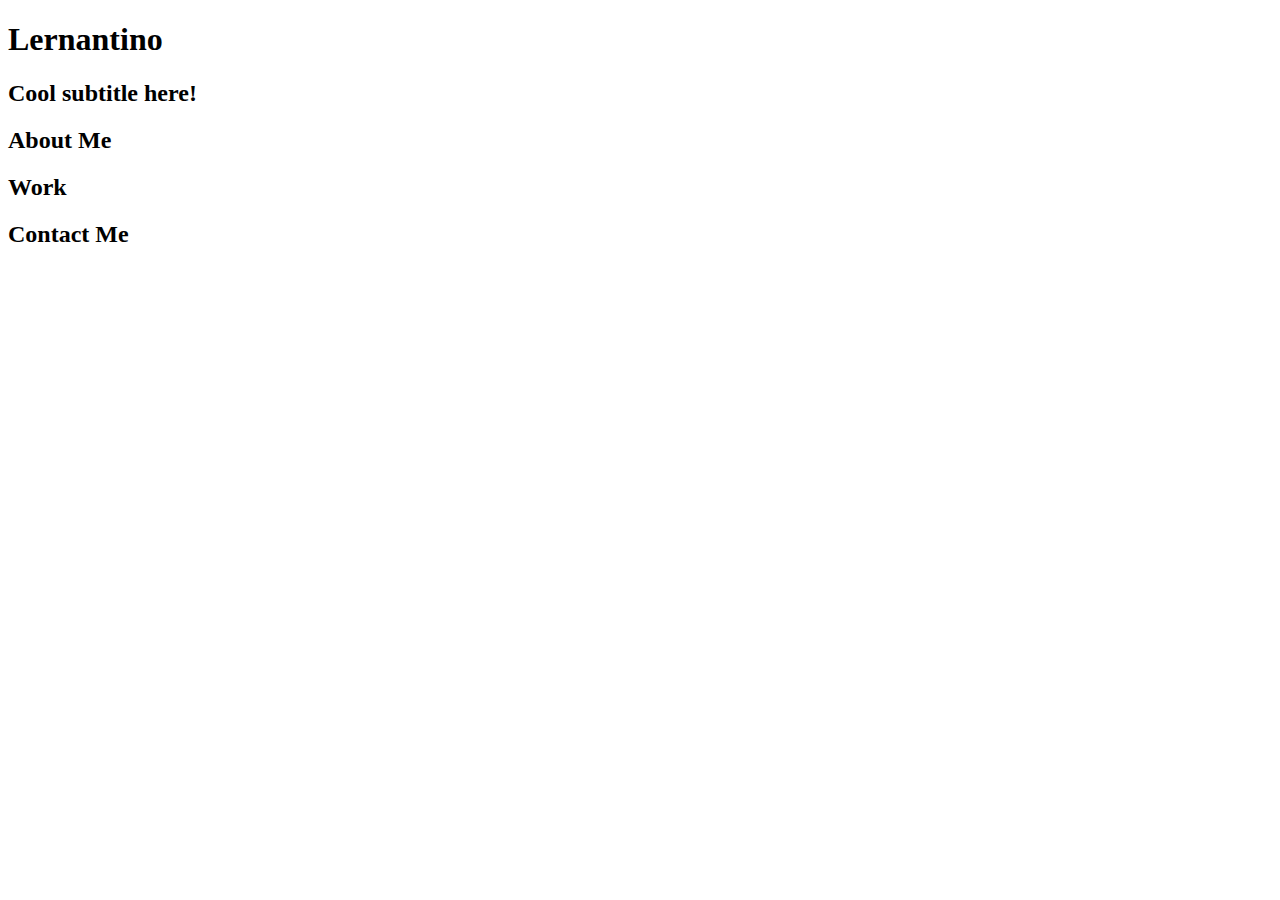
==== index.html @ 5059cdac "First Commit" ====
<!DOCTYPE html>
<html lang="en-gb">

<head>
  <meta charset="UTF-8">
  <meta name="viewport" content="width=device-width, initial-scale=1.0">
  <meta http-equiv="X-UA-Compatible" content="ie=edge">
  <title>Lernantino // Web Developer</title>
  <link rel="stylesheet" href="./assets/css/style.css" />
</head>

<body>
  <!-- main logo / nav -->
  <header>
    <h1>Lernantino</h1>
    <nav>
    </nav>
  </header>

  <!-- hero banner -->
  <section class="hero-banner">
    <div>
      <h2>Cool subtitle here!</h2>
    </div>
  </section>

  <main class="page-wrapper">
    <!-- about me -->
    <section class="page-section" id="about">
      <h2>About Me</h2>
    </section>

    <!-- portfolio container -->
    <section class="page-section" id="work">
      <h2>Work</h2>
    </section>

    <!-- contact -->
    <section class="page-section contact" id="contact">
      <h2>Contact Me</h2>
    </section>
  </main>
</body>

</html>
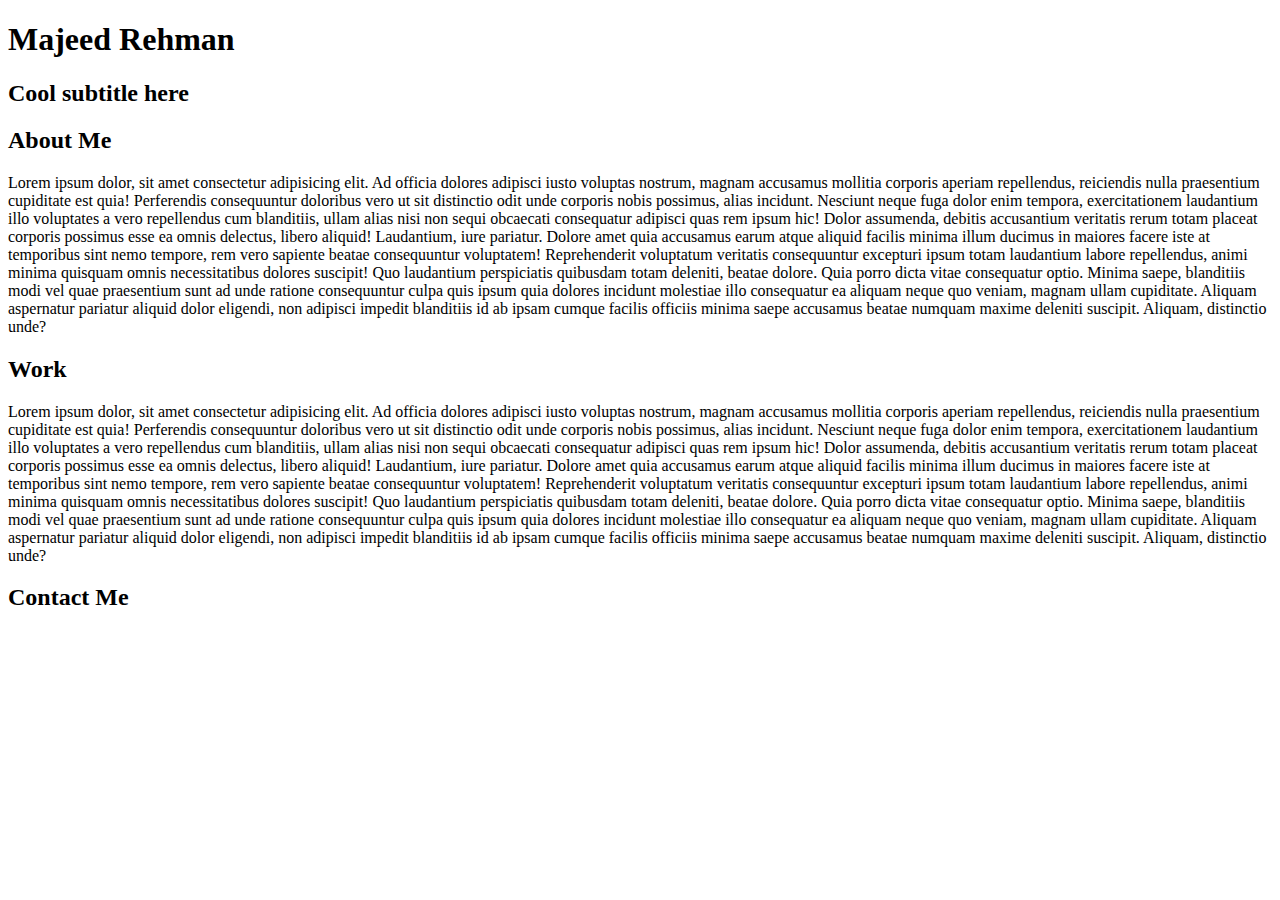
==== commit 43f62421: "made changes to html and css files" ====
--- a/index.html
+++ b/index.html
@@ -5,40 +5,43 @@
   <meta charset="UTF-8">
   <meta name="viewport" content="width=device-width, initial-scale=1.0">
   <meta http-equiv="X-UA-Compatible" content="ie=edge">
-  <title>Lernantino // Web Developer</title>
-  <link rel="stylesheet" href="./assets/css/style.css" />
+  <title>Majeed Rehman</title>
+  <link rel="stylesheet" href="./css/style.css" />
 </head>
 
 <body>
   <!-- main logo / nav -->
   <header>
-    <h1>Lernantino</h1>
+    <h1>Majeed Rehman</h1>
     <nav>
     </nav>
   </header>
-
-  <!-- hero banner -->
-  <section class="hero-banner">
-    <div>
-      <h2>Cool subtitle here!</h2>
+  
+    <!-- hero banner -->
+    <section class="hero-banner">
+      <div>
+      <h2>Cool subtitle here</h2>
     </div>
   </section>
 
-  <main class="page-wrapper">
+  <main class="container">
     <!-- about me -->
     <section class="page-section" id="about">
       <h2>About Me</h2>
     </section>
 
-    <!-- portfolio container -->
+  <section>Lorem ipsum dolor, sit amet consectetur adipisicing elit. Ad officia dolores adipisci iusto voluptas nostrum, magnam accusamus mollitia corporis aperiam repellendus, reiciendis nulla praesentium cupiditate est quia! Perferendis consequuntur doloribus vero ut sit distinctio odit unde corporis nobis possimus, alias incidunt. Nesciunt neque fuga dolor enim tempora, exercitationem laudantium illo voluptates a vero repellendus cum blanditiis, ullam alias nisi non sequi obcaecati consequatur adipisci quas rem ipsum hic! Dolor assumenda, debitis accusantium veritatis rerum totam placeat corporis possimus esse ea omnis delectus, libero aliquid! Laudantium, iure pariatur. Dolore amet quia accusamus earum atque aliquid facilis minima illum ducimus in maiores facere iste at temporibus sint nemo tempore, rem vero sapiente beatae consequuntur voluptatem! Reprehenderit voluptatum veritatis consequuntur excepturi ipsum totam laudantium labore repellendus, animi minima quisquam omnis necessitatibus dolores suscipit! Quo laudantium perspiciatis quibusdam totam deleniti, beatae dolore. Quia porro dicta vitae consequatur optio. Minima saepe, blanditiis modi vel quae praesentium sunt ad unde ratione consequuntur culpa quis ipsum quia dolores incidunt molestiae illo consequatur ea aliquam neque quo veniam, magnam ullam cupiditate. Aliquam aspernatur pariatur aliquid dolor eligendi, non adipisci impedit blanditiis id ab ipsam cumque facilis officiis minima saepe accusamus beatae numquam maxime deleniti suscipit. Aliquam, distinctio unde?</section>
+    <!--portfolio container -->
     <section class="page-section" id="work">
       <h2>Work</h2>
     </section>
-
+    <section>Lorem ipsum dolor, sit amet consectetur adipisicing elit. Ad officia dolores adipisci iusto voluptas nostrum, magnam accusamus mollitia corporis aperiam repellendus, reiciendis nulla praesentium cupiditate est quia! Perferendis consequuntur doloribus vero ut sit distinctio odit unde corporis nobis possimus, alias incidunt. Nesciunt neque fuga dolor enim tempora, exercitationem laudantium illo voluptates a vero repellendus cum blanditiis, ullam alias nisi non sequi obcaecati consequatur adipisci quas rem ipsum hic! Dolor assumenda, debitis accusantium veritatis rerum totam placeat corporis possimus esse ea omnis delectus, libero aliquid! Laudantium, iure pariatur. Dolore amet quia accusamus earum atque aliquid facilis minima illum ducimus in maiores facere iste at temporibus sint nemo tempore, rem vero sapiente beatae consequuntur voluptatem! Reprehenderit voluptatum veritatis consequuntur excepturi ipsum totam laudantium labore repellendus, animi minima quisquam omnis necessitatibus dolores suscipit! Quo laudantium perspiciatis quibusdam totam deleniti, beatae dolore. Quia porro dicta vitae consequatur optio. Minima saepe, blanditiis modi vel quae praesentium sunt ad unde ratione consequuntur culpa quis ipsum quia dolores incidunt molestiae illo consequatur ea aliquam neque quo veniam, magnam ullam cupiditate. Aliquam aspernatur pariatur aliquid dolor eligendi, non adipisci impedit blanditiis id ab ipsam cumque facilis officiis minima saepe accusamus beatae numquam maxime deleniti suscipit. Aliquam, distinctio unde?</section>
+   
     <!-- contact -->
     <section class="page-section contact" id="contact">
       <h2>Contact Me</h2>
     </section>
+    
   </main>
 </body>
 
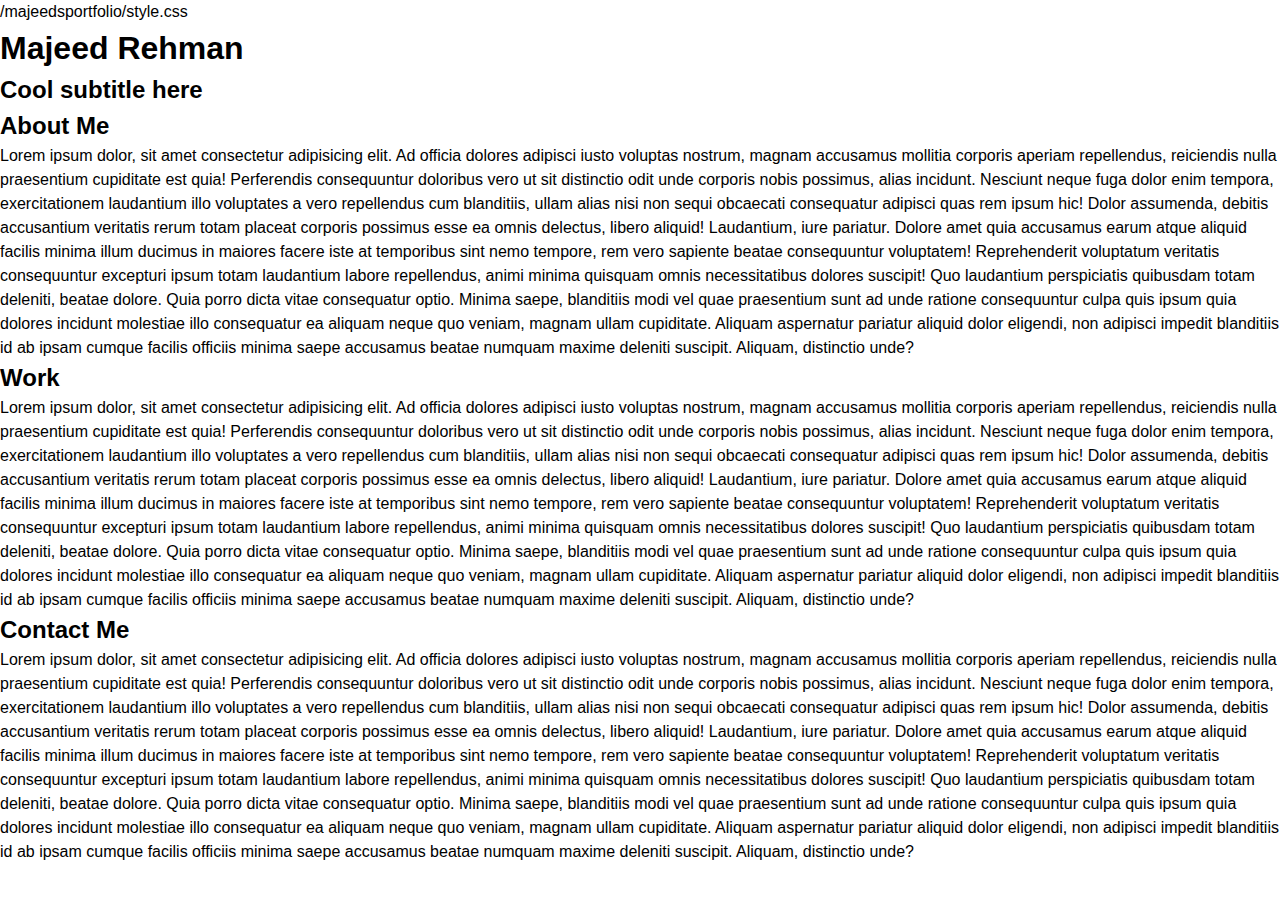
==== commit 7a56a892: "added photos" ====
--- a/index.html
+++ b/index.html
@@ -6,9 +6,9 @@
   <meta name="viewport" content="width=device-width, initial-scale=1.0">
   <meta http-equiv="X-UA-Compatible" content="ie=edge">
   <title>Majeed Rehman</title>
-  <link rel="stylesheet" href="./css/style.css" />
+  <link rel="stylesheet" href="./css/style.css"/>
 </head>
-
+/majeedsportfolio/style.css
 <body>
   <!-- main logo / nav -->
   <header>
@@ -21,7 +21,7 @@
     <section class="hero-banner">
       <div>
       <h2>Cool subtitle here</h2>
-    </div>
+     </div>
   </section>
 
   <main class="container">
@@ -41,7 +41,8 @@
     <section class="page-section contact" id="contact">
       <h2>Contact Me</h2>
     </section>
-    
+    <section><section>Lorem ipsum dolor, sit amet consectetur adipisicing elit. Ad officia dolores adipisci iusto voluptas nostrum, magnam accusamus mollitia corporis aperiam repellendus, reiciendis nulla praesentium cupiditate est quia! Perferendis consequuntur doloribus vero ut sit distinctio odit unde corporis nobis possimus, alias incidunt. Nesciunt neque fuga dolor enim tempora, exercitationem laudantium illo voluptates a vero repellendus cum blanditiis, ullam alias nisi non sequi obcaecati consequatur adipisci quas rem ipsum hic! Dolor assumenda, debitis accusantium veritatis rerum totam placeat corporis possimus esse ea omnis delectus, libero aliquid! Laudantium, iure pariatur. Dolore amet quia accusamus earum atque aliquid facilis minima illum ducimus in maiores facere iste at temporibus sint nemo tempore, rem vero sapiente beatae consequuntur voluptatem! Reprehenderit voluptatum veritatis consequuntur excepturi ipsum totam laudantium labore repellendus, animi minima quisquam omnis necessitatibus dolores suscipit! Quo laudantium perspiciatis quibusdam totam deleniti, beatae dolore. Quia porro dicta vitae consequatur optio. Minima saepe, blanditiis modi vel quae praesentium sunt ad unde ratione consequuntur culpa quis ipsum quia dolores incidunt molestiae illo consequatur ea aliquam neque quo veniam, magnam ullam cupiditate. Aliquam aspernatur pariatur aliquid dolor eligendi, non adipisci impedit blanditiis id ab ipsam cumque facilis officiis minima saepe accusamus beatae numquam maxime deleniti suscipit. Aliquam, distinctio unde?</section></section>
+ 
   </main>
 </body>
 
--- a/css/style.css
+++ b/css/style.css
@@ -0,0 +1,23 @@
+* {
+  box-sizing: border-box;
+}
+
+body {
+  margin: 0;
+  padding: 0;
+  font-family: 'Trebuchet MS', 'Lucida Sans Unicode', 'Lucida Grande', 'Lucida Sans', Arial, sans-serif;
+  line-height: 1.5;
+}
+
+h1,
+h2,
+h3,
+h4,
+h5,
+h6 {
+  margin: 0;
+}
+
+p {
+  margin: 0;
+}
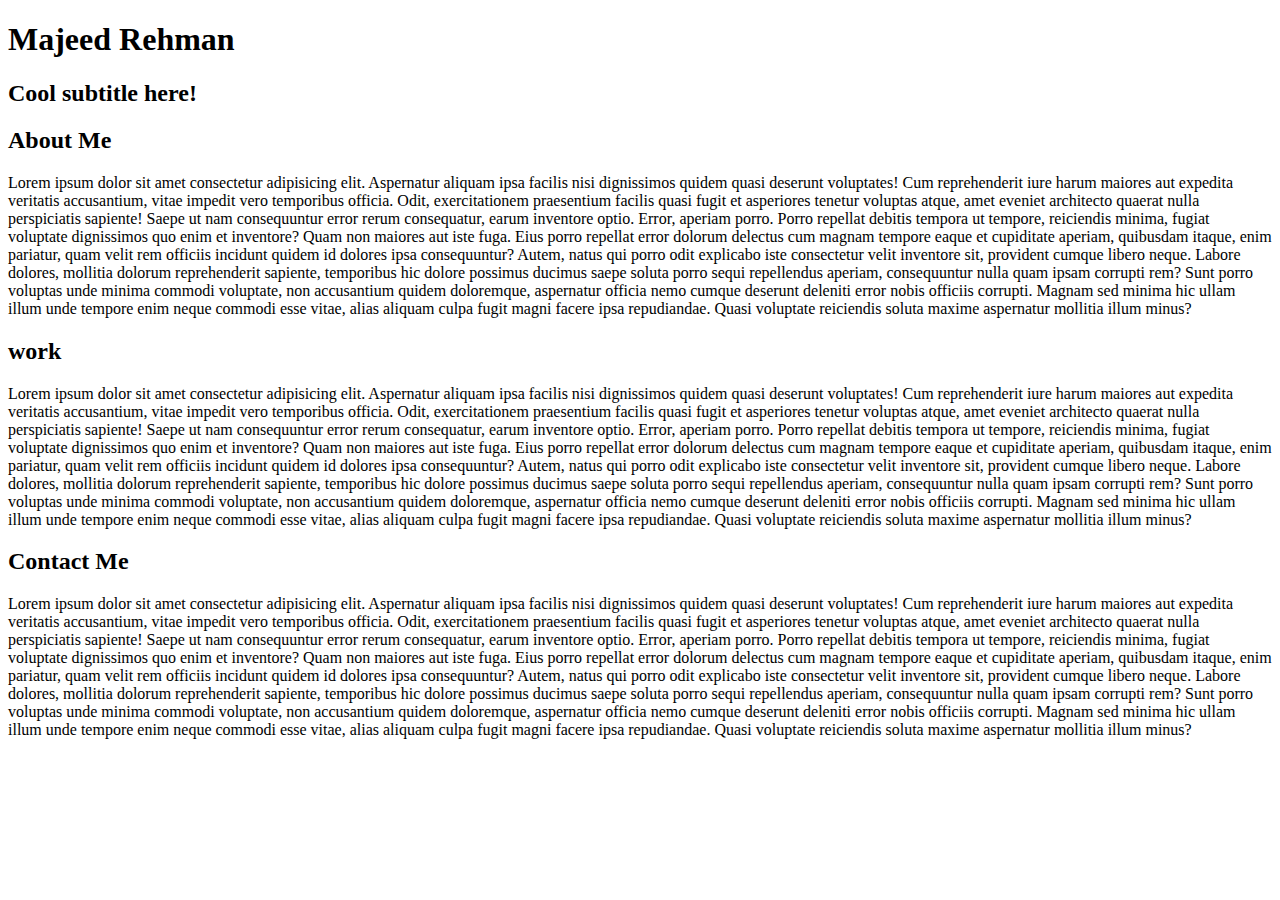
==== commit 34036362: "moved index.html" ====
--- a/index.html
+++ b/index.html
@@ -1,49 +1,43 @@
 <!DOCTYPE html>
-<html lang="en-gb">
+<html lang="en">
+<head>
+    <meta charset="UTF-8">
+    <meta http-equiv="X-UA-Compatible" content="IE=edge">
+    <meta name="viewport" content="width=device-width, initial-scale=1.0">
+    <title>Document</title>
+    <link rel="stylesheet" href="./style.css" />
+</head>
+<body>
+    <!-- main log / nav -->
+    <header>
+        <h1>Majeed Rehman</h1>
+        <nav>
+        </nav>
+    </header>
 
-<head>
-  <meta charset="UTF-8">
-  <meta name="viewport" content="width=device-width, initial-scale=1.0">
-  <meta http-equiv="X-UA-Compatible" content="ie=edge">
-  <title>Majeed Rehman</title>
-  <link rel="stylesheet" href="./css/style.css"/>
-</head>
-/majeedsportfolio/style.css
-<body>
-  <!-- main logo / nav -->
-  <header>
-    <h1>Majeed Rehman</h1>
-    <nav>
-    </nav>
-  </header>
-  
     <!-- hero banner -->
     <section class="hero-banner">
-      <div>
-      <h2>Cool subtitle here</h2>
-     </div>
-  </section>
-
-  <main class="container">
-    <!-- about me -->
-    <section class="page-section" id="about">
-      <h2>About Me</h2>
+        <div>
+            <h2>Cool subtitle here!</h2>
+        </div>
     </section>
 
-  <section>Lorem ipsum dolor, sit amet consectetur adipisicing elit. Ad officia dolores adipisci iusto voluptas nostrum, magnam accusamus mollitia corporis aperiam repellendus, reiciendis nulla praesentium cupiditate est quia! Perferendis consequuntur doloribus vero ut sit distinctio odit unde corporis nobis possimus, alias incidunt. Nesciunt neque fuga dolor enim tempora, exercitationem laudantium illo voluptates a vero repellendus cum blanditiis, ullam alias nisi non sequi obcaecati consequatur adipisci quas rem ipsum hic! Dolor assumenda, debitis accusantium veritatis rerum totam placeat corporis possimus esse ea omnis delectus, libero aliquid! Laudantium, iure pariatur. Dolore amet quia accusamus earum atque aliquid facilis minima illum ducimus in maiores facere iste at temporibus sint nemo tempore, rem vero sapiente beatae consequuntur voluptatem! Reprehenderit voluptatum veritatis consequuntur excepturi ipsum totam laudantium labore repellendus, animi minima quisquam omnis necessitatibus dolores suscipit! Quo laudantium perspiciatis quibusdam totam deleniti, beatae dolore. Quia porro dicta vitae consequatur optio. Minima saepe, blanditiis modi vel quae praesentium sunt ad unde ratione consequuntur culpa quis ipsum quia dolores incidunt molestiae illo consequatur ea aliquam neque quo veniam, magnam ullam cupiditate. Aliquam aspernatur pariatur aliquid dolor eligendi, non adipisci impedit blanditiis id ab ipsam cumque facilis officiis minima saepe accusamus beatae numquam maxime deleniti suscipit. Aliquam, distinctio unde?</section>
-    <!--portfolio container -->
+    <main class="container">
+        <!--about me -->
+        <section class="page-section" id="about">
+            <h2>About Me</h2>
+        </section>
+Lorem ipsum dolor sit amet consectetur adipisicing elit. Aspernatur aliquam ipsa facilis nisi dignissimos quidem quasi deserunt voluptates! Cum reprehenderit iure harum maiores aut expedita veritatis accusantium, vitae impedit vero temporibus officia. Odit, exercitationem praesentium facilis quasi fugit et asperiores tenetur voluptas atque, amet eveniet architecto quaerat nulla perspiciatis sapiente! Saepe ut nam consequuntur error rerum consequatur, earum inventore optio. Error, aperiam porro. Porro repellat debitis tempora ut tempore, reiciendis minima, fugiat voluptate dignissimos quo enim et inventore? Quam non maiores aut iste fuga. Eius porro repellat error dolorum delectus cum magnam tempore eaque et cupiditate aperiam, quibusdam itaque, enim pariatur, quam velit rem officiis incidunt quidem id dolores ipsa consequuntur? Autem, natus qui porro odit explicabo iste consectetur velit inventore sit, provident cumque libero neque. Labore dolores, mollitia dolorum reprehenderit sapiente, temporibus hic dolore possimus ducimus saepe soluta porro sequi repellendus aperiam, consequuntur nulla quam ipsam corrupti rem? Sunt porro voluptas unde minima commodi voluptate, non accusantium quidem doloremque, aspernatur officia nemo cumque deserunt deleniti error nobis officiis corrupti. Magnam sed minima hic ullam illum unde tempore enim neque commodi esse vitae, alias aliquam culpa fugit magni facere ipsa repudiandae. Quasi voluptate reiciendis soluta maxime aspernatur mollitia illum minus?
+<!-- portfolio container -->
     <section class="page-section" id="work">
-      <h2>Work</h2>
+        <h2>work</h2>
     </section>
-    <section>Lorem ipsum dolor, sit amet consectetur adipisicing elit. Ad officia dolores adipisci iusto voluptas nostrum, magnam accusamus mollitia corporis aperiam repellendus, reiciendis nulla praesentium cupiditate est quia! Perferendis consequuntur doloribus vero ut sit distinctio odit unde corporis nobis possimus, alias incidunt. Nesciunt neque fuga dolor enim tempora, exercitationem laudantium illo voluptates a vero repellendus cum blanditiis, ullam alias nisi non sequi obcaecati consequatur adipisci quas rem ipsum hic! Dolor assumenda, debitis accusantium veritatis rerum totam placeat corporis possimus esse ea omnis delectus, libero aliquid! Laudantium, iure pariatur. Dolore amet quia accusamus earum atque aliquid facilis minima illum ducimus in maiores facere iste at temporibus sint nemo tempore, rem vero sapiente beatae consequuntur voluptatem! Reprehenderit voluptatum veritatis consequuntur excepturi ipsum totam laudantium labore repellendus, animi minima quisquam omnis necessitatibus dolores suscipit! Quo laudantium perspiciatis quibusdam totam deleniti, beatae dolore. Quia porro dicta vitae consequatur optio. Minima saepe, blanditiis modi vel quae praesentium sunt ad unde ratione consequuntur culpa quis ipsum quia dolores incidunt molestiae illo consequatur ea aliquam neque quo veniam, magnam ullam cupiditate. Aliquam aspernatur pariatur aliquid dolor eligendi, non adipisci impedit blanditiis id ab ipsam cumque facilis officiis minima saepe accusamus beatae numquam maxime deleniti suscipit. Aliquam, distinctio unde?</section>
-   
+Lorem ipsum dolor sit amet consectetur adipisicing elit. Aspernatur aliquam ipsa facilis nisi dignissimos quidem quasi deserunt voluptates! Cum reprehenderit iure harum maiores aut expedita veritatis accusantium, vitae impedit vero temporibus officia. Odit, exercitationem praesentium facilis quasi fugit et asperiores tenetur voluptas atque, amet eveniet architecto quaerat nulla perspiciatis sapiente! Saepe ut nam consequuntur error rerum consequatur, earum inventore optio. Error, aperiam porro. Porro repellat debitis tempora ut tempore, reiciendis minima, fugiat voluptate dignissimos quo enim et inventore? Quam non maiores aut iste fuga. Eius porro repellat error dolorum delectus cum magnam tempore eaque et cupiditate aperiam, quibusdam itaque, enim pariatur, quam velit rem officiis incidunt quidem id dolores ipsa consequuntur? Autem, natus qui porro odit explicabo iste consectetur velit inventore sit, provident cumque libero neque. Labore dolores, mollitia dolorum reprehenderit sapiente, temporibus hic dolore possimus ducimus saepe soluta porro sequi repellendus aperiam, consequuntur nulla quam ipsam corrupti rem? Sunt porro voluptas unde minima commodi voluptate, non accusantium quidem doloremque, aspernatur officia nemo cumque deserunt deleniti error nobis officiis corrupti. Magnam sed minima hic ullam illum unde tempore enim neque commodi esse vitae, alias aliquam culpa fugit magni facere ipsa repudiandae. Quasi voluptate reiciendis soluta maxime aspernatur mollitia illum minus?
     <!-- contact -->
     <section class="page-section contact" id="contact">
-      <h2>Contact Me</h2>
-    </section>
-    <section><section>Lorem ipsum dolor, sit amet consectetur adipisicing elit. Ad officia dolores adipisci iusto voluptas nostrum, magnam accusamus mollitia corporis aperiam repellendus, reiciendis nulla praesentium cupiditate est quia! Perferendis consequuntur doloribus vero ut sit distinctio odit unde corporis nobis possimus, alias incidunt. Nesciunt neque fuga dolor enim tempora, exercitationem laudantium illo voluptates a vero repellendus cum blanditiis, ullam alias nisi non sequi obcaecati consequatur adipisci quas rem ipsum hic! Dolor assumenda, debitis accusantium veritatis rerum totam placeat corporis possimus esse ea omnis delectus, libero aliquid! Laudantium, iure pariatur. Dolore amet quia accusamus earum atque aliquid facilis minima illum ducimus in maiores facere iste at temporibus sint nemo tempore, rem vero sapiente beatae consequuntur voluptatem! Reprehenderit voluptatum veritatis consequuntur excepturi ipsum totam laudantium labore repellendus, animi minima quisquam omnis necessitatibus dolores suscipit! Quo laudantium perspiciatis quibusdam totam deleniti, beatae dolore. Quia porro dicta vitae consequatur optio. Minima saepe, blanditiis modi vel quae praesentium sunt ad unde ratione consequuntur culpa quis ipsum quia dolores incidunt molestiae illo consequatur ea aliquam neque quo veniam, magnam ullam cupiditate. Aliquam aspernatur pariatur aliquid dolor eligendi, non adipisci impedit blanditiis id ab ipsam cumque facilis officiis minima saepe accusamus beatae numquam maxime deleniti suscipit. Aliquam, distinctio unde?</section></section>
- 
-  </main>
+        <h2>Contact Me</h2>    
+</section>
+Lorem ipsum dolor sit amet consectetur adipisicing elit. Aspernatur aliquam ipsa facilis nisi dignissimos quidem quasi deserunt voluptates! Cum reprehenderit iure harum maiores aut expedita veritatis accusantium, vitae impedit vero temporibus officia. Odit, exercitationem praesentium facilis quasi fugit et asperiores tenetur voluptas atque, amet eveniet architecto quaerat nulla perspiciatis sapiente! Saepe ut nam consequuntur error rerum consequatur, earum inventore optio. Error, aperiam porro. Porro repellat debitis tempora ut tempore, reiciendis minima, fugiat voluptate dignissimos quo enim et inventore? Quam non maiores aut iste fuga. Eius porro repellat error dolorum delectus cum magnam tempore eaque et cupiditate aperiam, quibusdam itaque, enim pariatur, quam velit rem officiis incidunt quidem id dolores ipsa consequuntur? Autem, natus qui porro odit explicabo iste consectetur velit inventore sit, provident cumque libero neque. Labore dolores, mollitia dolorum reprehenderit sapiente, temporibus hic dolore possimus ducimus saepe soluta porro sequi repellendus aperiam, consequuntur nulla quam ipsam corrupti rem? Sunt porro voluptas unde minima commodi voluptate, non accusantium quidem doloremque, aspernatur officia nemo cumque deserunt deleniti error nobis officiis corrupti. Magnam sed minima hic ullam illum unde tempore enim neque commodi esse vitae, alias aliquam culpa fugit magni facere ipsa repudiandae. Quasi voluptate reiciendis soluta maxime aspernatur mollitia illum minus?
+    </main>
 </body>
-
 </html>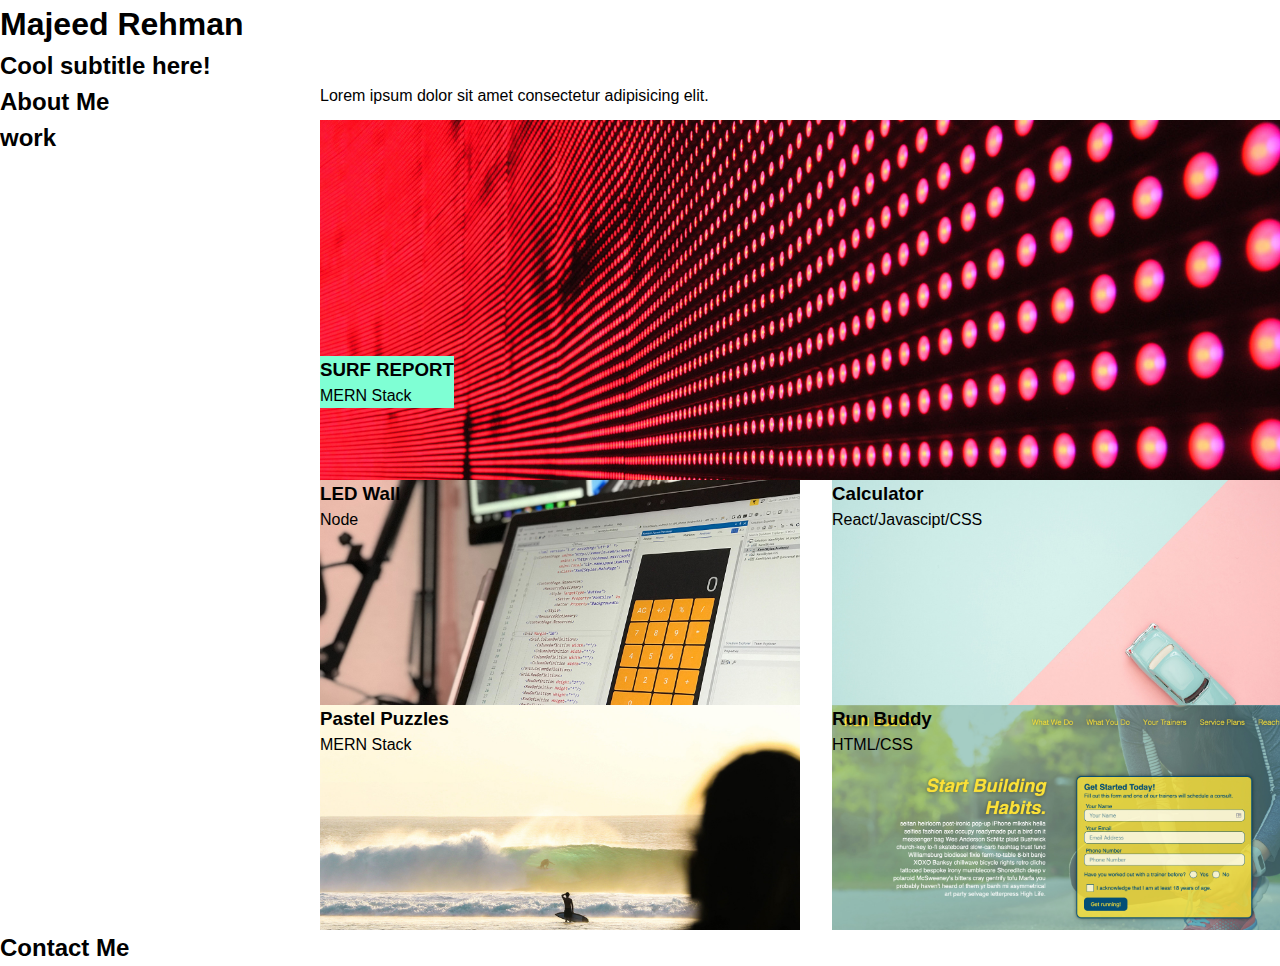
==== commit 52df71ea: "layout and grid changes" ====
--- a/index.html
+++ b/index.html
@@ -1,12 +1,14 @@
 <!DOCTYPE html>
 <html lang="en">
+
 <head>
     <meta charset="UTF-8">
     <meta http-equiv="X-UA-Compatible" content="IE=edge">
     <meta name="viewport" content="width=device-width, initial-scale=1.0">
     <title>Document</title>
-    <link rel="stylesheet" href="./style.css" />
+    <link rel="stylesheet" href="./css/style.css" />
 </head>
+
 <body>
     <!-- main log / nav -->
     <header>
@@ -17,9 +19,7 @@
 
     <!-- hero banner -->
     <section class="hero-banner">
-        <div>
             <h2>Cool subtitle here!</h2>
-        </div>
     </section>
 
     <main class="container">
@@ -27,17 +27,53 @@
         <section class="page-section" id="about">
             <h2>About Me</h2>
         </section>
-Lorem ipsum dolor sit amet consectetur adipisicing elit. Aspernatur aliquam ipsa facilis nisi dignissimos quidem quasi deserunt voluptates! Cum reprehenderit iure harum maiores aut expedita veritatis accusantium, vitae impedit vero temporibus officia. Odit, exercitationem praesentium facilis quasi fugit et asperiores tenetur voluptas atque, amet eveniet architecto quaerat nulla perspiciatis sapiente! Saepe ut nam consequuntur error rerum consequatur, earum inventore optio. Error, aperiam porro. Porro repellat debitis tempora ut tempore, reiciendis minima, fugiat voluptate dignissimos quo enim et inventore? Quam non maiores aut iste fuga. Eius porro repellat error dolorum delectus cum magnam tempore eaque et cupiditate aperiam, quibusdam itaque, enim pariatur, quam velit rem officiis incidunt quidem id dolores ipsa consequuntur? Autem, natus qui porro odit explicabo iste consectetur velit inventore sit, provident cumque libero neque. Labore dolores, mollitia dolorum reprehenderit sapiente, temporibus hic dolore possimus ducimus saepe soluta porro sequi repellendus aperiam, consequuntur nulla quam ipsam corrupti rem? Sunt porro voluptas unde minima commodi voluptate, non accusantium quidem doloremque, aspernatur officia nemo cumque deserunt deleniti error nobis officiis corrupti. Magnam sed minima hic ullam illum unde tempore enim neque commodi esse vitae, alias aliquam culpa fugit magni facere ipsa repudiandae. Quasi voluptate reiciendis soluta maxime aspernatur mollitia illum minus?
-<!-- portfolio container -->
-    <section class="page-section" id="work">
-        <h2>work</h2>
-    </section>
-Lorem ipsum dolor sit amet consectetur adipisicing elit. Aspernatur aliquam ipsa facilis nisi dignissimos quidem quasi deserunt voluptates! Cum reprehenderit iure harum maiores aut expedita veritatis accusantium, vitae impedit vero temporibus officia. Odit, exercitationem praesentium facilis quasi fugit et asperiores tenetur voluptas atque, amet eveniet architecto quaerat nulla perspiciatis sapiente! Saepe ut nam consequuntur error rerum consequatur, earum inventore optio. Error, aperiam porro. Porro repellat debitis tempora ut tempore, reiciendis minima, fugiat voluptate dignissimos quo enim et inventore? Quam non maiores aut iste fuga. Eius porro repellat error dolorum delectus cum magnam tempore eaque et cupiditate aperiam, quibusdam itaque, enim pariatur, quam velit rem officiis incidunt quidem id dolores ipsa consequuntur? Autem, natus qui porro odit explicabo iste consectetur velit inventore sit, provident cumque libero neque. Labore dolores, mollitia dolorum reprehenderit sapiente, temporibus hic dolore possimus ducimus saepe soluta porro sequi repellendus aperiam, consequuntur nulla quam ipsam corrupti rem? Sunt porro voluptas unde minima commodi voluptate, non accusantium quidem doloremque, aspernatur officia nemo cumque deserunt deleniti error nobis officiis corrupti. Magnam sed minima hic ullam illum unde tempore enim neque commodi esse vitae, alias aliquam culpa fugit magni facere ipsa repudiandae. Quasi voluptate reiciendis soluta maxime aspernatur mollitia illum minus?
-    <!-- contact -->
-    <section class="page-section contact" id="contact">
-        <h2>Contact Me</h2>    
-</section>
-Lorem ipsum dolor sit amet consectetur adipisicing elit. Aspernatur aliquam ipsa facilis nisi dignissimos quidem quasi deserunt voluptates! Cum reprehenderit iure harum maiores aut expedita veritatis accusantium, vitae impedit vero temporibus officia. Odit, exercitationem praesentium facilis quasi fugit et asperiores tenetur voluptas atque, amet eveniet architecto quaerat nulla perspiciatis sapiente! Saepe ut nam consequuntur error rerum consequatur, earum inventore optio. Error, aperiam porro. Porro repellat debitis tempora ut tempore, reiciendis minima, fugiat voluptate dignissimos quo enim et inventore? Quam non maiores aut iste fuga. Eius porro repellat error dolorum delectus cum magnam tempore eaque et cupiditate aperiam, quibusdam itaque, enim pariatur, quam velit rem officiis incidunt quidem id dolores ipsa consequuntur? Autem, natus qui porro odit explicabo iste consectetur velit inventore sit, provident cumque libero neque. Labore dolores, mollitia dolorum reprehenderit sapiente, temporibus hic dolore possimus ducimus saepe soluta porro sequi repellendus aperiam, consequuntur nulla quam ipsam corrupti rem? Sunt porro voluptas unde minima commodi voluptate, non accusantium quidem doloremque, aspernatur officia nemo cumque deserunt deleniti error nobis officiis corrupti. Magnam sed minima hic ullam illum unde tempore enim neque commodi esse vitae, alias aliquam culpa fugit magni facere ipsa repudiandae. Quasi voluptate reiciendis soluta maxime aspernatur mollitia illum minus?
+        Lorem ipsum dolor sit amet consectetur adipisicing elit.
+        <!-- portfolio container -->
+        <section class="page-section" id="work">
+            <h2>work</h2>
+           
+        </section>
+        <div class="workContainer">
+            <div class="surfContainer">
+                <div>
+                    <h3>SURF REPORT</h3>
+                    <p>MERN Stack</p>
+                </div>
+            </div>
+            <div class="secondRowContainer">
+                <div class="ledContainer">
+                    <div>
+                        <h3>LED Wall</h3>
+                        <p>Node</p>
+                    </div>
+                </div>
+                <div class="calContainer">
+                    <div>
+                        <h3>Calculator</h3>
+                        <p>React/Javascipt/CSS</p>
+                    </div>
+                </div>
+            </div>
+            <div class="thirdRowContainer">
+                <div class="puzzleContainer">
+                    <div>
+                        <h3>Pastel Puzzles</h3>
+                        <p>MERN Stack</p>
+                    </div>
+                </div>
+                <div class="runContainer">
+                    <div>
+                        <h3>Run Buddy</h3>
+                        <p>HTML/CSS</p>
+                    </div>
+                </div>
+            </div>
+        </div>
+        <!-- contact -->
+        <section class="page-section contact" id="contact">
+            <h2>Contact Me</h2>
+        </section>
     </main>
 </body>
+
 </html>--- a/css/style.css
+++ b/css/style.css
@@ -0,0 +1,72 @@
+* {
+  box-sizing: border-box;
+}
+
+body {
+  margin: 0;
+  padding: 0;
+  font-family: 'Trebuchet MS', 'Lucida Sans Unicode', 'Lucida Grande', 'Lucida Sans', Arial, sans-serif;
+  line-height: 1.5;
+}
+
+.container {
+  display: grid;
+  grid-template-columns: 25% 75%;
+}
+
+h1,
+h2,
+h3,
+h4,
+h5,
+h6 {
+  margin: 0;
+}
+
+p {
+  margin: 0;
+}
+
+.secondRowContainer,
+.thirdRowContainer {
+  display: grid;
+  grid-template-columns: 50% 50%;
+  gap: 2rem;
+}
+
+.surfContainer {
+  background-image: url("../images/02-portfolio-1.jpg");
+  background-size: cover;
+  height: 40vh;
+  position: relative;
+}
+
+.surfContainer div {
+  position: absolute;
+  bottom: 20%;
+  background-color: aquamarine;
+}
+
+.ledContainer {
+  background-image: url("../images/02-portfolio-2.jpg");
+  height: 25vh;
+  background-size: cover;
+}
+
+.calContainer {
+  background-image: url("../images/02-portfolio-3.jpg");
+  height: 25vh;
+  background-size: cover;
+}
+
+.puzzleContainer {
+  background-image: url("../images/02-portfolio-4.jpg");
+  height: 25vh;
+  background-size: cover;
+}
+
+.runContainer {
+  background-image: url("../images/02-run-buddy.jpg");
+  height: 25vh;
+  background-size: cover;
+}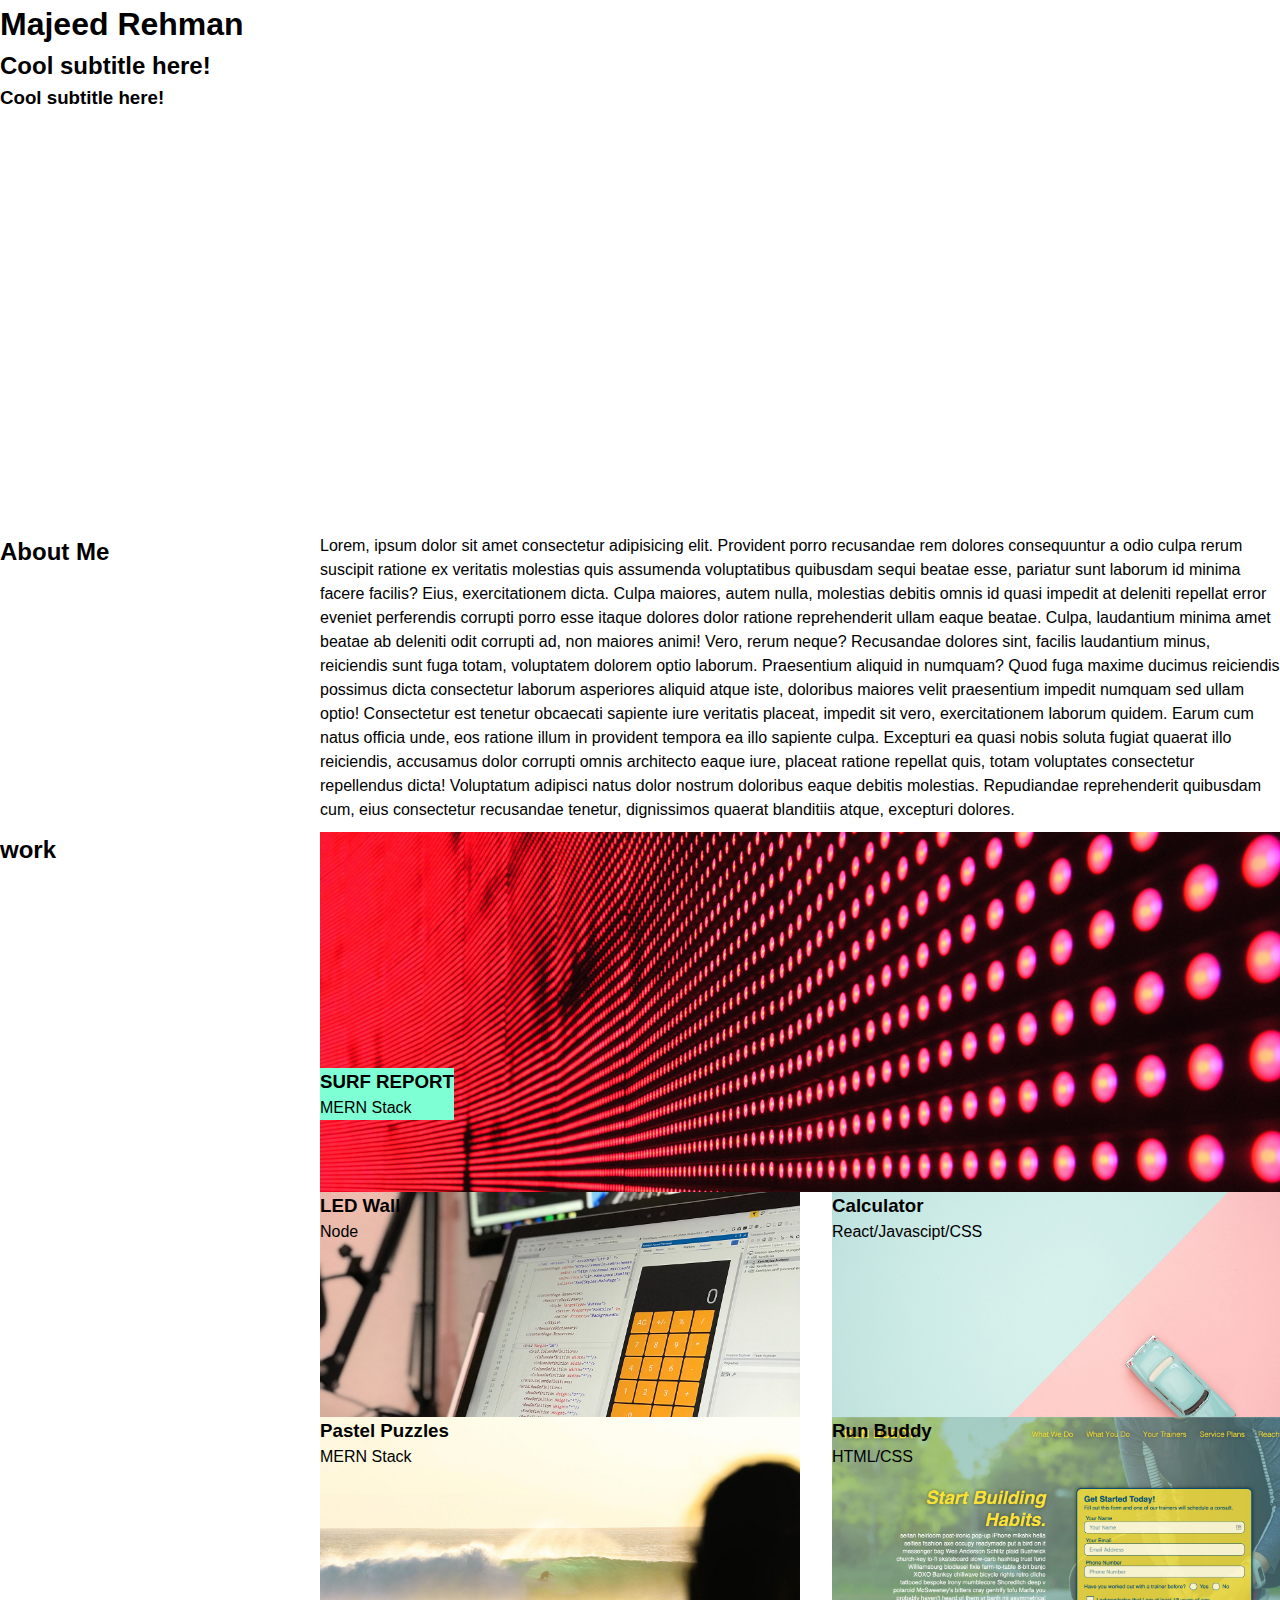
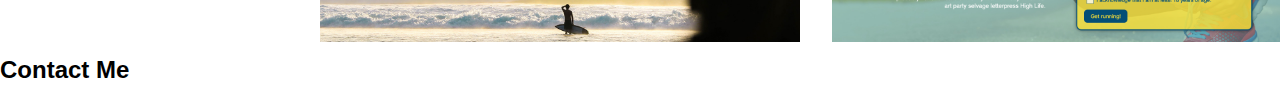
==== commit c07b7a7a: "made changes to grid" ====
--- a/index.html
+++ b/index.html
@@ -21,13 +21,19 @@
     <section class="hero-banner">
             <h2>Cool subtitle here!</h2>
     </section>
-
+        <div class="container">
+            <div class="coolContainer">
+                <div>
+                    <h3>Cool subtitle here!</h3>
+                </div>
+            </div>
+         </div>
     <main class="container">
         <!--about me -->
         <section class="page-section" id="about">
             <h2>About Me</h2>
         </section>
-        Lorem ipsum dolor sit amet consectetur adipisicing elit.
+        Lorem, ipsum dolor sit amet consectetur adipisicing elit. Provident porro recusandae rem dolores consequuntur a odio culpa rerum suscipit ratione ex veritatis molestias quis assumenda voluptatibus quibusdam sequi beatae esse, pariatur sunt laborum id minima facere facilis? Eius, exercitationem dicta. Culpa maiores, autem nulla, molestias debitis omnis id quasi impedit at deleniti repellat error eveniet perferendis corrupti porro esse itaque dolores dolor ratione reprehenderit ullam eaque beatae. Culpa, laudantium minima amet beatae ab deleniti odit corrupti ad, non maiores animi! Vero, rerum neque? Recusandae dolores sint, facilis laudantium minus, reiciendis sunt fuga totam, voluptatem dolorem optio laborum. Praesentium aliquid in numquam? Quod fuga maxime ducimus reiciendis possimus dicta consectetur laborum asperiores aliquid atque iste, doloribus maiores velit praesentium impedit numquam sed ullam optio! Consectetur est tenetur obcaecati sapiente iure veritatis placeat, impedit sit vero, exercitationem laborum quidem. Earum cum natus officia unde, eos ratione illum in provident tempora ea illo sapiente culpa. Excepturi ea quasi nobis soluta fugiat quaerat illo reiciendis, accusamus dolor corrupti omnis architecto eaque iure, placeat ratione repellat quis, totam voluptates consectetur repellendus dicta! Voluptatum adipisci natus dolor nostrum doloribus eaque debitis molestias. Repudiandae reprehenderit quibusdam cum, eius consectetur recusandae tenetur, dignissimos quaerat blanditiis atque, excepturi dolores.
         <!-- portfolio container -->
         <section class="page-section" id="work">
             <h2>work</h2>
--- a/css/style.css
+++ b/css/style.css
@@ -12,6 +12,8 @@
 .container {
   display: grid;
   grid-template-columns: 25% 75%;
+  grid-row-gap: 10px;
+
 }
 
 h1,
@@ -33,12 +35,21 @@
   grid-template-columns: 50% 50%;
   gap: 2rem;
 }
+.coolContainer{
+  background-image: url("../images/02-hero-bg.jpg");
+  background-size: cover;
+  height: 50vh;
+  position: relative;
+  
+
+}
 
 .surfContainer {
   background-image: url("../images/02-portfolio-1.jpg");
   background-size: cover;
   height: 40vh;
   position: relative;
+  
 }
 
 .surfContainer div {
@@ -51,6 +62,7 @@
   background-image: url("../images/02-portfolio-2.jpg");
   height: 25vh;
   background-size: cover;
+  
 }
 
 .calContainer {
